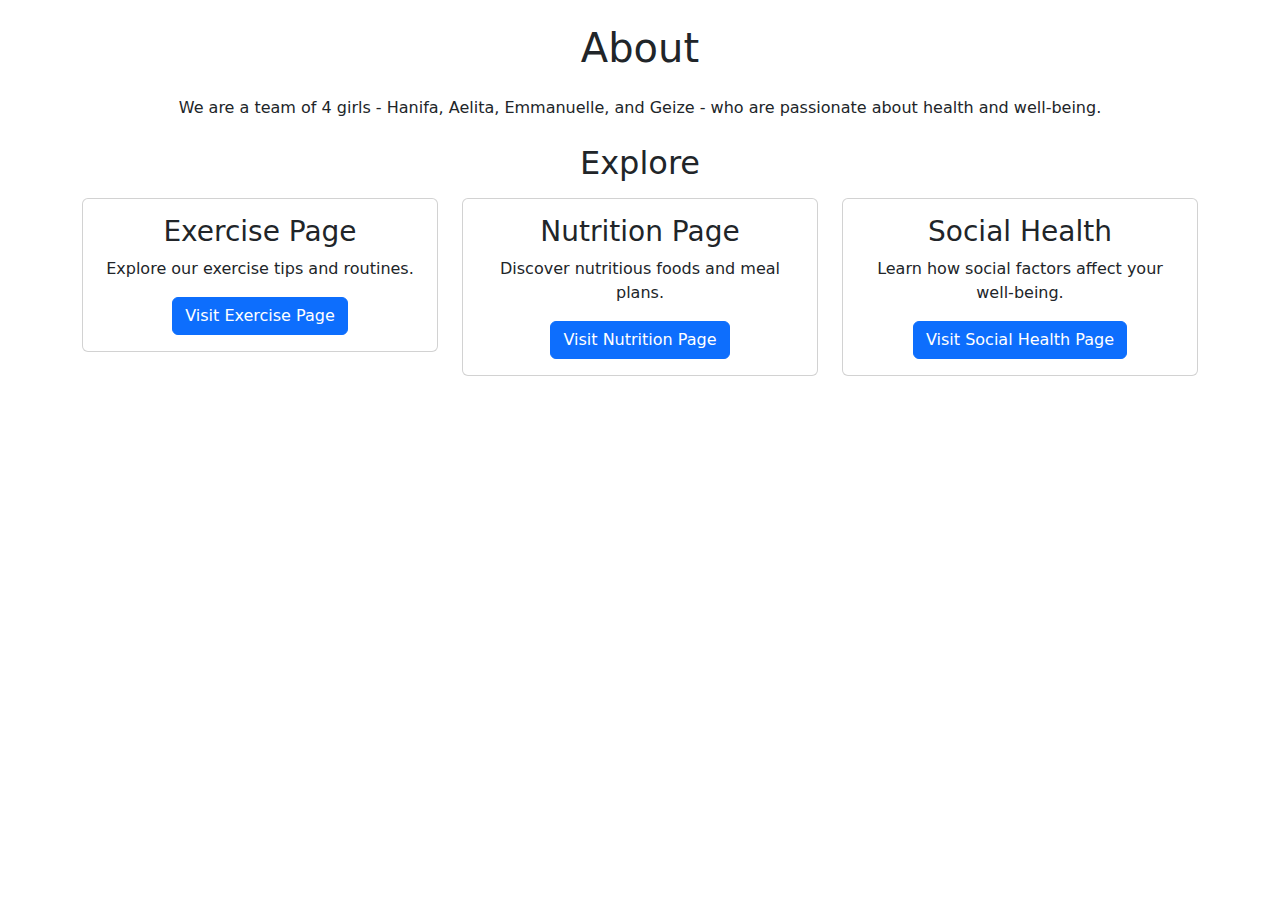
==== about.html @ 5d7c70ce "added and changed bootstrap styles" ====
<!DOCTYPE html>
<html lang="en">
    <head>

        <meta charset="utf-8">
        <meta name="viewport" content="width=device-width, initial-scale=1">
        <link rel="preconnect" href="https://fonts.googleapis.com">
        <link rel="preconnect" href="https://fonts.gstatic.com" crossorigin>
        <link href="https://fonts.googleapis.com/css2?family=Edu+SA+Beginner:wght@400;500;600;700&family=Quicksand:wght@300;400;500;700&display=swap" rel="stylesheet">
        <link rel="stylesheet" href="styles.css">
        <title>CFG Health Project - Exercise</title>
        <script src="script.js"></script>
        <link rel="stylesheet" href="https://cdn.jsdelivr.net/npm/bootstrap@5.3.0/dist/css/bootstrap.min.css">
    </head>

    <body>
        <div class="container text-center">
            <h1 class="my-4">About</h1>
            <p class="mb-4">We are a team of 4 girls - Hanifa, Aelita, Emmanuelle, and Geize - who are passionate about health and well-being.</p>
    
            <h2 class="mb-3">Explore</h2>
            <div class="row">
                <div class="col-md-4 mb-4">
                    <div class="card">
                        <div class="card-body">
                            <h3>Exercise Page</h3>
                            <p>Explore our exercise tips and routines.</p>
                            <a href="exercise.html" class="btn btn-primary">Visit Exercise Page</a>
                        </div>
                    </div>
                </div>

                <div class="col-md-4 mb-4">
                    <div class="card">
                        <div class="card-body">
                            <h3>Nutrition Page</h3>
                            <p>Discover nutritious foods and meal plans.</p>
                            <a href="nutrition.html" class="btn btn-primary">Visit Nutrition Page</a>
                        </div>
                    </div>
                </div>
                
                <div class="col-md-4 mb-4">
                    <div class="card">
                        <div class="card-body">
                            <h3>Social Health</h3>
                            <p>Learn how social factors affect your well-being.</p>
                            <a href="social.html" class="btn btn-primary">Visit Social Health Page</a>
                        </div>
                    </div>
                </div>
            </div>
        </div>
    </body>
</html>
---- styles.css ----
/*home page styles*/
#main-body {
    background-image: url("https://images.unsplash.com/photo-1544367567-0f2fcb009e0b?ixlib=rb-4.0.3&ixid=M3wxMjA3fDB8MHxwaG90by1wYWdlfHx8fGVufDB8fHx8fA%3D%3D&auto=format&fit=crop&w=1220&q=80");
    background-size: cover;
    background-position: center;
    background-repeat: no-repeat;
    height: 100%;
    display: flex;
}

#home-wrap {
    background-size: cover;
    background-position: center;
    background-repeat: no-repeat;
    background-image: url("https://images.unsplash.com/photo-1544367567-0f2fcb009e0b?ixlib=rb-4.0.3&ixid=M3wxMjA3fDB8MHxwaG90by1wYWdlfHx8fGVufDB8fHx8fA%3D%3D&auto=format&fit=crop&w=1220&q=80");
    max-width: 100%;
    padding: 280px 50px;
    overflow: hidden;
}

#home-text-wrap {
    width: 40%;
}

#home-wrap h2 {
    font-size: 45px;
    margin-bottom: 35px;
    font-family: 'Quicksand', sans-serif;
    font-weight: 400;
    color: #343a40;
}

#home-wrap p {
    font-size: 28px;
    margin-bottom: 80px;
    font-family: 'Quicksand', sans-serif;
    color: #343a40;
    font-weight: 400;
}

#home-newsletter-btn {
    padding: 10px;
    background-color: #4c91af;
    color: #f8f9fa;
    font-family: 'Quicksand', sans-serif;
    font-size: 16px;
    padding: 20px 30px;
    font-weight: 500;
    border: 1px solid #4c91af;
    text-decoration: none;
    border-radius: 5px;
    cursor: pointer;
    width: 50%;
    align-self: center;
}

#home-newsletter-btn:hover {
    background-color: #255265;
}

/* home responsiveness */
/* Screens less than 992px */
@media (max-width: 991px) {
    #home-text-wrap {
        width: 60%;
    }
}  

/* Screens less than 768px */
@media (max-width: 767px) {
    #home-text-wrap {
        width: 100%;
        text-align: center;
    }
    #home-wrap {
        justify-content: center;
    }
}  

/* Screens less than 480px */
@media (max-width: 479px) {
    #home-nav {
        max-width: 25%;
        padding: 44px 5px;
    }

    #home-nav-a {
        padding: 0px 0px;
    }

    #nutrition-nav {
        max-width: 25%;
        padding: 44px 5px;
    }

    #nutrition-nav-a {
        padding: 0px 0px;
    }

    #exercise-nav {
        max-width: 25%;
        padding: 44px 5px;
    }

    #exercise-nav-a {
        padding: 0px 0px;
    }

    #social-nav {
        max-width: 25%;
        padding: 44px 5px;
    }

    #social-nav-a {
        padding: 0px 0px;
    }

    #more-nav {
        max-width: 25%;
        padding: 44px 5px;
    }

    #more-nav-a {
        padding: 0px 0px;
    }
}



/* exercise page styles */
.body {
    background-color: #426d81;
    width: 100%;
    margin: 0px;
}

.main-section-class {
    padding: 20px 150px;
    max-width: 100%;
}

.page-title {
    text-align: center;
    max-width: 100%;
    font-family: 'Quicksand', sans-serif;
    font-size: 30px;
    font-weight: 700;
    color: #f8f9fa;
    text-transform: uppercase;
    letter-spacing: 2.5px;
  }
  
  .card-wrap {
    display: flex;
    flex-wrap: wrap;
    justify-content: space-between;
  }
  
  .health-card {
    max-width: 27%;
    display: flex;
    flex-direction: column;
    align-items: center;
    margin-bottom: 20px;
    border: 1px solid #ccc;
    border-radius: 10px;
    padding: 20px;
    gap: 20px;
  }
  
  .card-subtitle-wrap {
    width: 100%;
    text-align: center;
    font-family: 'Quicksand', sans-serif;
  }
  
  .card-subtitle {
    margin: 0px;
    font-size: 24px;
    font-weight: 500;
    color: #f8f9fa;
    letter-spacing: 2px;
  }
  
  .card-image-wrap {
    text-align: center;
  }

  .card-health-image {
    width: 300px;
    height: 300px;
    border-radius: 200px;
    object-fit: cover;
  }
 
  .card-content-wrap {
    max-width: 100%;
    text-align: center;
    margin-top: 10px;
    margin-bottom: 10px;
  }
  .card-content {
    font-family: 'Edu SA Beginner', cursive;
    font-weight: 300;
    font-size: 18px;
    text-align: center;
    max-width: 100%;
    color: #f8f9fa;
    margin: 0px;
    letter-spacing: 1.5px;
    line-height: 24px;
  }

  #content-1 ul {
    text-align: left;
  }

  #content-1 li {
    margin-bottom: 20px;
  }

  #content-2 ul {
    text-align: left;
  }

  #content-2 li {
    margin-bottom: 20px;
  }

  #content-3 ul {
    text-align: left;
  }

  #content-3 li {
    margin-bottom: 20px;
  }

  .card-content a {
    color: #f8f9fa;
    transition: all 0.3s ease;
  }

  .card-content a:hover {
    text-decoration: underline;
    font-weight: 500;
    font-size: 20px;
  }
  
  #health-card-2 .card-image-wrap {
    order: 3;
  }
  
  #health-card-2 .card-subtitle-wrap {
    order: 1;
  }
  
  #health-card-2 .card-content-wrap {
    order: 2;
  }
  

/* Responsiveness */
/* screensizes less than 1430px */
@media (max-width: 1430px) {
    .card-health-image {
        width: 250px;
        height: 250px;
    }
}

/* screensizes less than 1200px */
@media (max-width: 1430px) {
    #main-section {
        padding: 20px 30px;
    }

    .card-health-image {
        width: 200px;
        height: 200px;
    }
}

/* screensizes less than 992px */
@media (max-width: 991px) {
    #main-section {
        padding: 20px 50px;
        display: flex;
        flex-direction: column;
        justify-content: center;
    }
    .health-card {
        max-width: 80%;
    }

    .card-wrap {
        justify-content: center;
        gap: 30px;
    }
    
    #health-card-2 .card-image-wrap {
        order: 2;
      }
      
      #health-card-2 .card-subtitle-wrap {
        order: 1;
      }
      
      #health-card-2 .card-content-wrap {
        order: 3;
      }
}

/* screensizes less than 768px */
@media (max-width: 767px) {
    #main-section {
        padding: 20px 30px;
    }
    .health-card {
        max-width: 100%;
    }
    
}

/* screensizes less than 480px */
@media (max-width: 479px) {
    #main-section {
        padding: 20px 20px;
    }

    .card-health-image {
        width: 250px;
        height: 250px;
    }

    .card-content {
        font-size: 18px;
    }
}


/*nutrition page bootstrap styles changed*/
.background.bg-dark {
    background-color: #426d81!important; 
  }
  
  .background.bg-dark .card-title {
    width: 100%;
    text-align: center;
    font-family: 'Quicksand', sans-serif;
    margin: 20px;
    font-size: 24px;
    font-weight: 500;
    color: #f8f9fa;
    letter-spacing: 2px;
  }

  .background.bg-dark .card-text {
    font-family: 'Edu SA Beginner', cursive;
    font-weight: 300;
    font-size: 18px;
    max-width: 100%;
    color: #f8f9fa;
    margin: 0px;
    letter-spacing: 1.5px;
    line-height: 24px; 
  }




/* header styles */
    .header {
        max-width: 100%;
        background-color: #343a40!important;
    }
    
    .header-wrap {
        padding: 20px 50px;
        max-width: 100%;
        display: flex;
        align-items: center;
        justify-content: space-between;
    }
    
    .header-logo {
    max-width: 10%
    }
    
    .header-logo-image {
        width: 100px;
    }

    .header-logo-image:hover {
        transform: scale(1.25);
    }
    
    .nav-bar-wrap {
        display: flex;
        flex-wrap: wrap;
        max-width: 90%;
        padding-top: 20px;
        padding-bottom: 20px;
    }

    .nav-bar {
        display: flex;
        max-width: 100%;
        justify-content: flex-end;
        gap: 50px;
    }
    
    .nav-item {
        border-radius: 100px;
        background-color: #4c91af96;
        max-width: 10%;
        justify-content: center;
        display: flex;
        width: 100%;
        transition: all 0.3s ease;
    }

    .nav-item:hover {
        transform: scale(1.25);
    }
    
    .nav-item a {
        color: #f8f9fa;
        padding: 20px 45px;
        text-decoration: none;
        align-self: center;
        text-align: center;
        font-family: 'Quicksand', sans-serif;
        font-size: 16px;
        font-weight: 500;
        letter-spacing: 1.5px;
    }
    
    .nav-item:hover a {
        font-size: 18px;
        color: #f8f9fa;
    }
    
 
/* Header responsiveness */
/* Screens less than 992px */
@media (max-width: 991px) {
    .header-wrap {
        padding: 15px 30px;
    }

    .nav-bar-wrap {
        width: 100%;
        justify-content: flex-end;
    }

    .nav-bar {
        gap: 30px;
    }

    .nav-item a {
        font-size: 12px;
    }

    .nav-item:hover a {
        font-size: 13px;
    }
}

/* Screens less than 768px */
@media (max-width: 767px) {
    .header-wrap {
        padding: 10px 20px;
        flex-direction: column;
        align-items: center;
    }

    .nav-bar-wrap {
        width: 100%;
        justify-content: center;
    }

    .nav-bar {
        gap: 20px;
        justify-content: center;
        width: 95%;
    }

    .nav-item {
        height: 50%;
        max-width: 20%;
        padding: 27px 5px;
    }
    .nav-item a {
        font-size: 12px;
        padding: 0px;
    }

    .nav-item:hover a {
        font-size: 12.5px;
    }
    
    .header-logo {
        max-width: 100%;
        text-align: center;
        margin-bottom: 10px;
    }

}


/* Screens less than 480px */
@media (max-width: 479px) {
    .header-wrap {
        padding: 5px 10px;
    }
    
    .nav-bar-wrap {
        width: 100%;
        padding-top: 0px;
        align-self: center;
    }

    .nav-bar {
        gap: 15px;
        flex-wrap: wrap;
    }

    .nav-item {
        height: 15%;
        max-width: 20%;
    }

    .nav-item a {
        font-size: 11px;
        padding: 16px 0px;
    }

    .nav-item:hover a {
        font-size: 11.5px;
    }
}


/* footer styles */
#footer-wrap {
    max-width: 100%;
    padding: 50px 50px;
    background-color: #343a40;
    display: flex;
    justify-content: space-between;
    vertical-align: middle;
    align-items: center;
}

#footer-left {
    width: 100%;
    max-width: 27%;
    display: flex;
    flex-direction: column;
    align-self: stretch;
    row-gap: 25px;
    text-align: center;
}

.cfg-text-wrap {
    width: 100%;
    display: flex;
    justify-content: center;
}
.cfg-text-wrap h4 {
    margin: unset;
    letter-spacing: 1.5px;
    color: #f8f9fa;
    font-family: 'Quicksand', sans-serif;
    font-size: 20px;
    letter-spacing: 1.5px;
}

.footer-names {
    width: 100%;
    display: flex;
    flex-wrap: wrap;
    justify-content: center;
    gap: 20px;
}

.footer-names h5 {
    margin: unset; 
    font-weight: 400;
    text-decoration: none;
    color: #f8f9fa;
    font-family: 'Quicksand', sans-serif;
    font-size: 16px;
}

.contact-info {
    width: 100%;
    display: flex;
    flex-direction: column;
    justify-content: center;
    gap: 10px;
}

.contact-info p {
    margin: unset; 
    font-weight: 400;
    text-decoration: none;
    color: #f8f9fa;
    font-family: 'Quicksand', sans-serif!important;
    font-size: 16px;
}
/* footer menu styles */
#footer-center {
    display: flex;
    justify-content: center;
    align-self: stretch;
    width: 100%;
    max-width: 35%;
    text-align: center;
    row-gap: 25px;
  }
  
  .explore-menu {
    text-align: center;
    display: flex;
    flex-direction: column;
    width: 100%;
    gap: 20px;
  }
  
  .explore-title {
    margin: unset;
    text-transform: capitalize;
    width: 100%;
    display: flex;
    justify-content: center;
    letter-spacing: 1.5px;
    color: #f8f9fa;
    font-family: 'Quicksand', sans-serif;
    font-size: 20px;
    letter-spacing: 1.5px;
  }

  .nav-menu {
    list-style: none;
    padding: 0;
    margin: 0;
    display: flex;
    flex-wrap: wrap;
    justify-content: center;
    gap: 15px;
  }
  
  .explore-item {
    display: inline-block;
    margin: 0 10px;
  }
  
  .explore-item a {
    text-decoration: none;
    color: #f8f9fa;
    font-family: 'Quicksand', sans-serif;
    font-size: 16px;
    transition: font-size 0.2s;
  }
  
  .explore-item a:hover {
    font-size: 18px;
  }

/* Newsletter form styles */
#footer-right {
    width: 100%;
    max-width: 27%;
    display: flex;
    flex-direction: column;
    row-gap: 10px;
    text-align: center;
    align-self: stretch;
}

.newsletter-form-wrap {
    text-align: center;
    display: flex;
    flex-wrap: wrap;
    justify-content: center;
    width: 100%;
}

.form-title {
    margin: unset;
    text-transform: capitalize;
    width: 100%;
    display: flex;
    justify-content: center;
    letter-spacing: 1.5px;
    color: #f8f9fa;
    font-family: 'Quicksand', sans-serif;
    font-size: 20px;
    letter-spacing: 1.5px;
}

.newsletter-form {
    display: flex;
    align-items: center;
    width: 100%;
}

.newsletter-form input[type="email"] {
    padding: 10px;
    border: 1px solid #ccc;
    border-radius: 5px 0px 0px 5px;
    width: 100%;
    font-family: 'Quicksand', sans-serif;
    font-size: 14px;
}

.newsletter-form button {
    padding: 10px;
    background-color: #4c91af;
    color: #f8f9fa;
    font-family: 'Quicksand', sans-serif;
    font-size: 14px;
    font-weight: 500;
    border: 1px solid #4c91af;
    border-radius: 0px 5px 5px 0px;
    cursor: pointer;
    width: 60%
}

.newsletter-form button:hover {
    background-color: #255265;
}

/* Footer responsiveness */
/* Screens less than 992px */
@media (max-width: 991px) {
    #footer-wrap {
      display: flex;
      flex-direction: column;
      width: 100%;
      max-width: 100%;
      gap: 30px;
    }
  
    #footer-left, #footer-center, #footer-right {
      max-width: 100%;
      text-align: center;
    }
  
    #footer-left {
      row-gap: 20px;
    }
  
    #footer-center {
      margin-top: 20px;
    }

    .newsletter-form {
        width: 80%;
    }
  }
  
  /* Screens less than 786px */
  @media (max-width: 785px) {
    #footer-left, #footer-center, #footer-right {
      width: 100%;
    }
  
    #footer-wrap {
      flex-wrap: wrap;
      gap: 20px;
      padding: 20px;
    }
  
    #footer-left {
      row-gap: 15px;
    }
  
    .footer-names, .nav-menu {
      gap: 8px;
      flex-direction: column;
    }
  }
  
  /* Screens less than 480px */
  @media (max-width: 479px) {
    #footer-wrap {
      padding: 10px;
    }
  
    #footer-left {
      width: 100%;
      row-gap: 10px;
    }
  
    #footer-center {
      width: 100%;
    }
  
    .newsletter-form {
      flex-direction: column;
    }

    .newsletter-form input[type="email"] {
        border-radius: 5px;
    }
  
    .newsletter-form input[type="email"],
    .newsletter-form button {
      width: 100%;
    }
  
    .newsletter-form button {
      border-radius: 5px;
      margin-top: 10px;
    }
  }

/* social health page css */
/** {
    margin: 0; 
    padding: 0; 
    box-sizing: border-box;
}
.container {
    width: 100%;
    background-color: rgb(33, 32, 32);
    height: 100vh;
    margin: 0 auto;
    overflow: hidden;
}

nav {
    width: 100%;
    height: 10%;
    display: flex;
    justify-content: space-between;
    align-items: center;
    background-color: #A8C4C3
}

.logo {
    width: 30%;
    margin-left: 300px;
}

.navbar-links {
    width: 50%;
}


ul {
    display: flex; 
    justify-content: space-evenly;
    align-items: center;
}

ul li { 
    font-size: 0.8rem;
    display: flex;
    justify-content: center;
    align-items: center;
    width: 120px;
    height: 70px;
    list-style-type: none;
    margin-top: 0.3em;
    
}

ul li { 
  height: 60px;
  width: 60px;
  line-height: 50px;
  text-align: center;
  border-radius: 40%;
  border: 1px solid black;
  background-color: pink;
  transition: 0.4s;
}

ul li:hover { 
    background: darkmagenta;
}

.logo h1 {
    font-size: 2.5rem;
    font-family: Georgia, 'Times New Roman', Times, serif;
    margin-left: 1em;
}

a {
    text-decoration: none;
    color: black;
    transition:all 0.4s linear
}

a:hover {
    color: white;
}

#one {
    width: 27%;
    position: absolute;
    top: 170px;
    margin-left: 2em;
    color: whitesmoke;
}

#two {
    width: 30%; 
    position: absolute;
    left: 500px;
    bottom: 55px;
    color: whitesmoke;
}

#three {
    width: 27%; 
    position: absolute;
    left: 1000px;
    bottom: 300px;
    color: whitesmoke;
}

#h1 {
    position: absolute;
    top: 120px;
    margin-left: 3.5em;
    color: #A8C4C3;
}

#h3 {
    position: absolute;
    left: 640px;
    bottom: 600px;
    color: #A8C4C3;

}

#h3 { 
    position: absolute;
    left: 1100px;
    bottom: 600px;  
    color: #A8C4C3;
}

#imageone { 
    position: relative;
    left: 1em;
    top: 400px; 
}

#imagetwo { 
    position: relative;
    left: 580px; 
    bottom: 100px; 
}

#imagethree { 
    position: relative;
    left: 1100px; 
    bottom: 50px;
}

footer { 
    background-color: #A8C4C3;
    padding-top: 30px;
    text-align: center;
    overflow: hidden;
}

#subscribe {
    font-family: 'Lucida Sans', 'Lucida Sans Regular', 'Lucida Grande', 'Lucida Sans Unicode', Geneva, Verdana, sans-serif;
    font-size: smaller;
    position: relative;
    left: 500px;
    bottom: 9em;
}

.box {
    display: flex;
    align-items: center;
    justify-content: center;
    height: 3vh;
}

.form-box {
    padding: 3px;
    margin-left: 620px ;
    margin-right: 600px;
    border-radius: 5px;
    background: #ececec;
    box-shadow: 3px 3px 5px #c7c4c4, -3px -3px 5px #fff;
}

.form-box input {
    font-size: 12px;
    color: black;
    padding: 3px 5px;
    border: none;
    outline: none;
    background: #ececec;
}

.form-box button {
    color: #fff;
    padding: 5px 8px;
    font-size: 11px;
    border: none;
    border-radius: 5px;
    background: pink;
    cursor: pointer;
    transition: 0.3s;
}

.form-box button:hover {
    background: purple;

}

.form-box {
    position: relative; 
    left: 500px;
} */
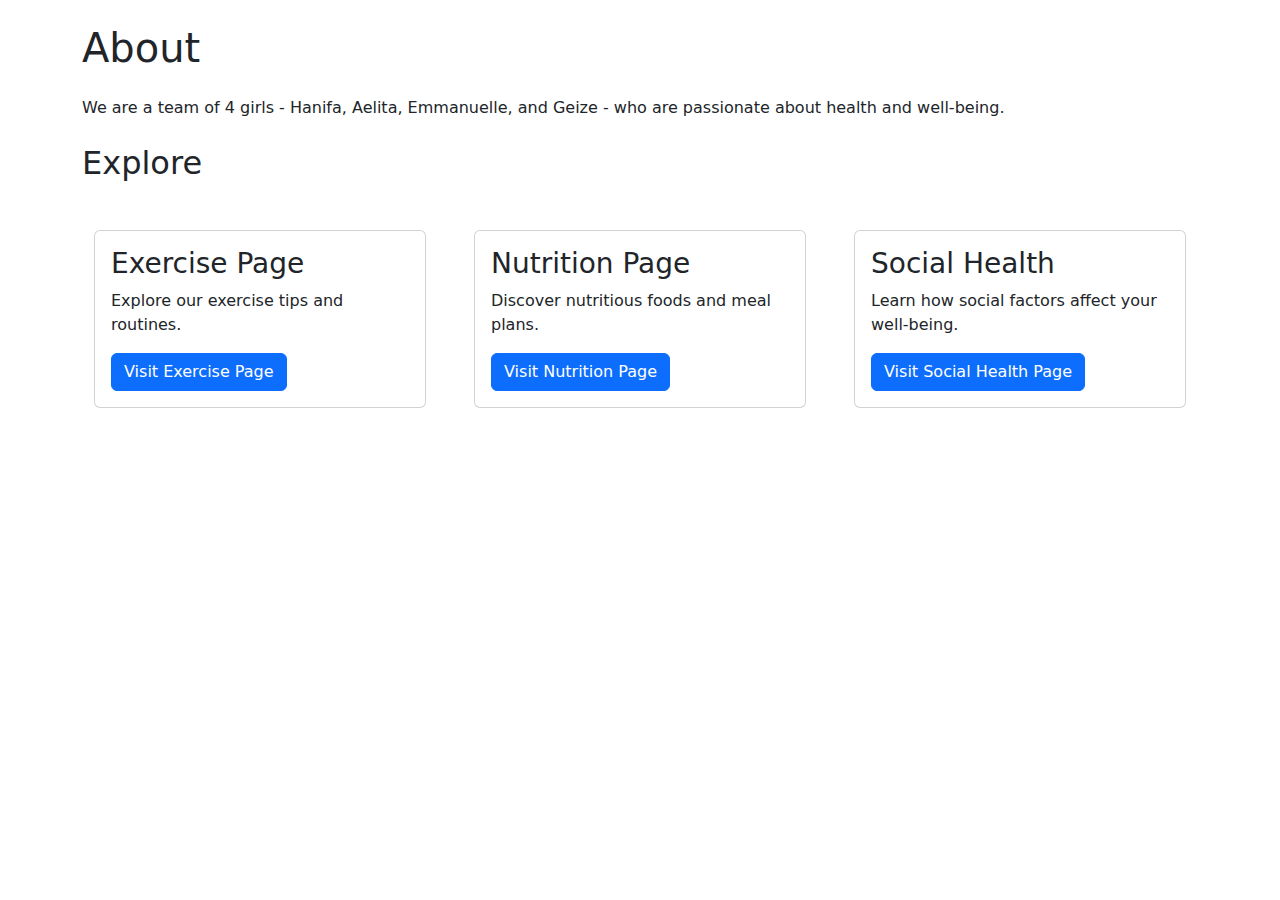
==== commit 04cfd7a8: "changed explore and column bootstrap styles" ====
--- a/about.html
+++ b/about.html
@@ -14,13 +14,13 @@
     </head>
 
     <body>
-        <div class="container text-center">
+        <div class="container">
             <h1 class="my-4">About</h1>
             <p class="mb-4">We are a team of 4 girls - Hanifa, Aelita, Emmanuelle, and Geize - who are passionate about health and well-being.</p>
     
-            <h2 class="mb-3">Explore</h2>
+            <h2 class="mb-3 text-left mb-4">Explore</h2>
             <div class="row">
-                <div class="col-md-4 mb-4">
+                <div class="col-md-4 mb-4 p-4">
                     <div class="card">
                         <div class="card-body">
                             <h3>Exercise Page</h3>
@@ -29,8 +29,7 @@
                         </div>
                     </div>
                 </div>
-
-                <div class="col-md-4 mb-4">
+                <div class="col-md-4 mb-4 p-4">
                     <div class="card">
                         <div class="card-body">
                             <h3>Nutrition Page</h3>
@@ -39,8 +38,7 @@
                         </div>
                     </div>
                 </div>
-                
-                <div class="col-md-4 mb-4">
+                <div class="col-md-4 mb-4 p-4">
                     <div class="card">
                         <div class="card-body">
                             <h3>Social Health</h3>
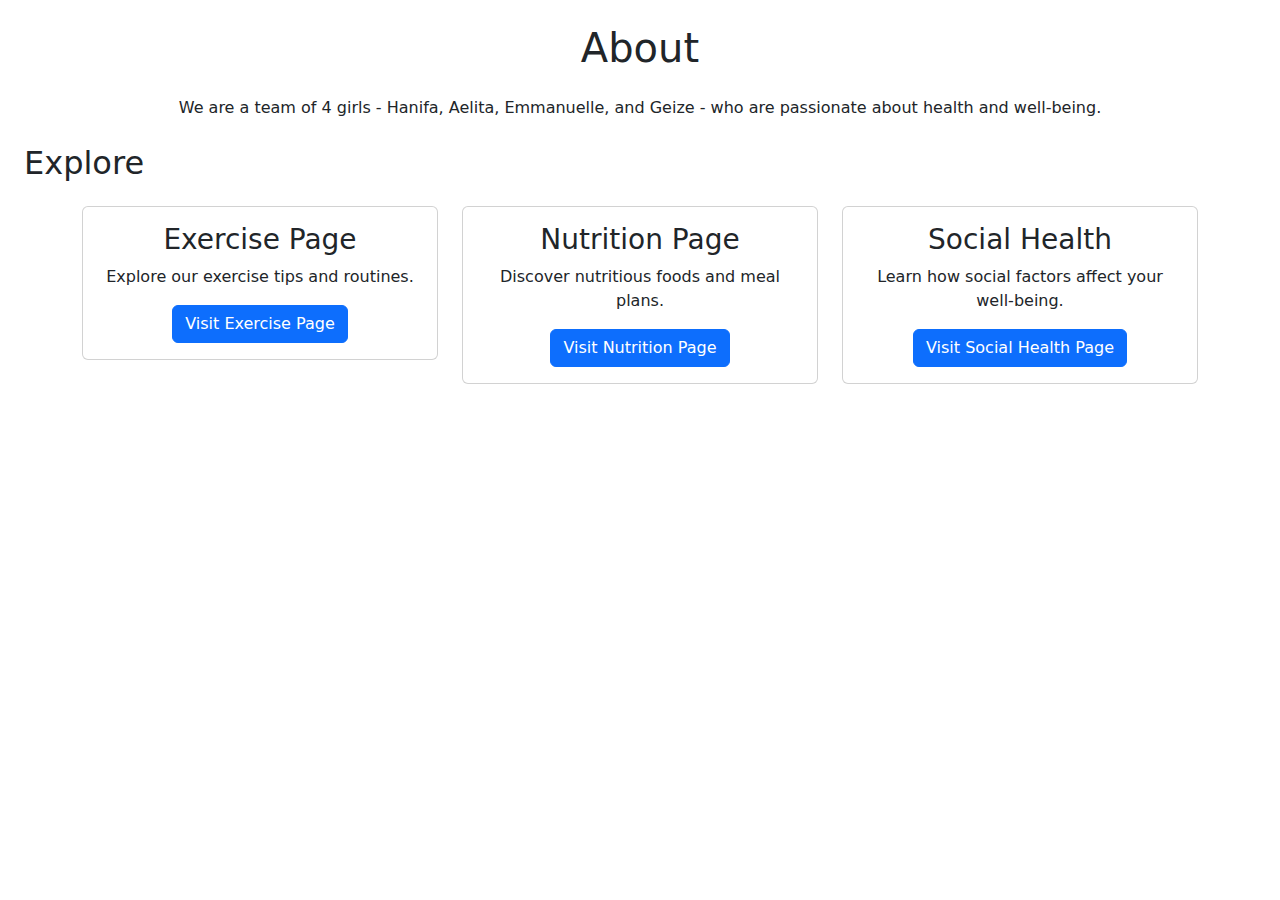
==== commit 03d35fe9: "chnaged bootstrap tyles caard alignment" ====
--- a/about.html
+++ b/about.html
@@ -14,13 +14,15 @@
     </head>
 
     <body>
-        <div class="container">
+        <div class="container text-center">
             <h1 class="my-4">About</h1>
             <p class="mb-4">We are a team of 4 girls - Hanifa, Aelita, Emmanuelle, and Geize - who are passionate about health and well-being.</p>
+        </div>
     
-            <h2 class="mb-3 text-left mb-4">Explore</h2>
+        <h2 class="text-left mb-4 mx-4">Explore</h2>
+        <div class="container text-center">
             <div class="row">
-                <div class="col-md-4 mb-4 p-4">
+                <div class="col-md-4 mb-4">
                     <div class="card">
                         <div class="card-body">
                             <h3>Exercise Page</h3>
@@ -29,7 +31,7 @@
                         </div>
                     </div>
                 </div>
-                <div class="col-md-4 mb-4 p-4">
+                <div class="col-md-4 mb-4">
                     <div class="card">
                         <div class="card-body">
                             <h3>Nutrition Page</h3>
@@ -38,7 +40,7 @@
                         </div>
                     </div>
                 </div>
-                <div class="col-md-4 mb-4 p-4">
+                <div class="col-md-4 mb-4">
                     <div class="card">
                         <div class="card-body">
                             <h3>Social Health</h3>
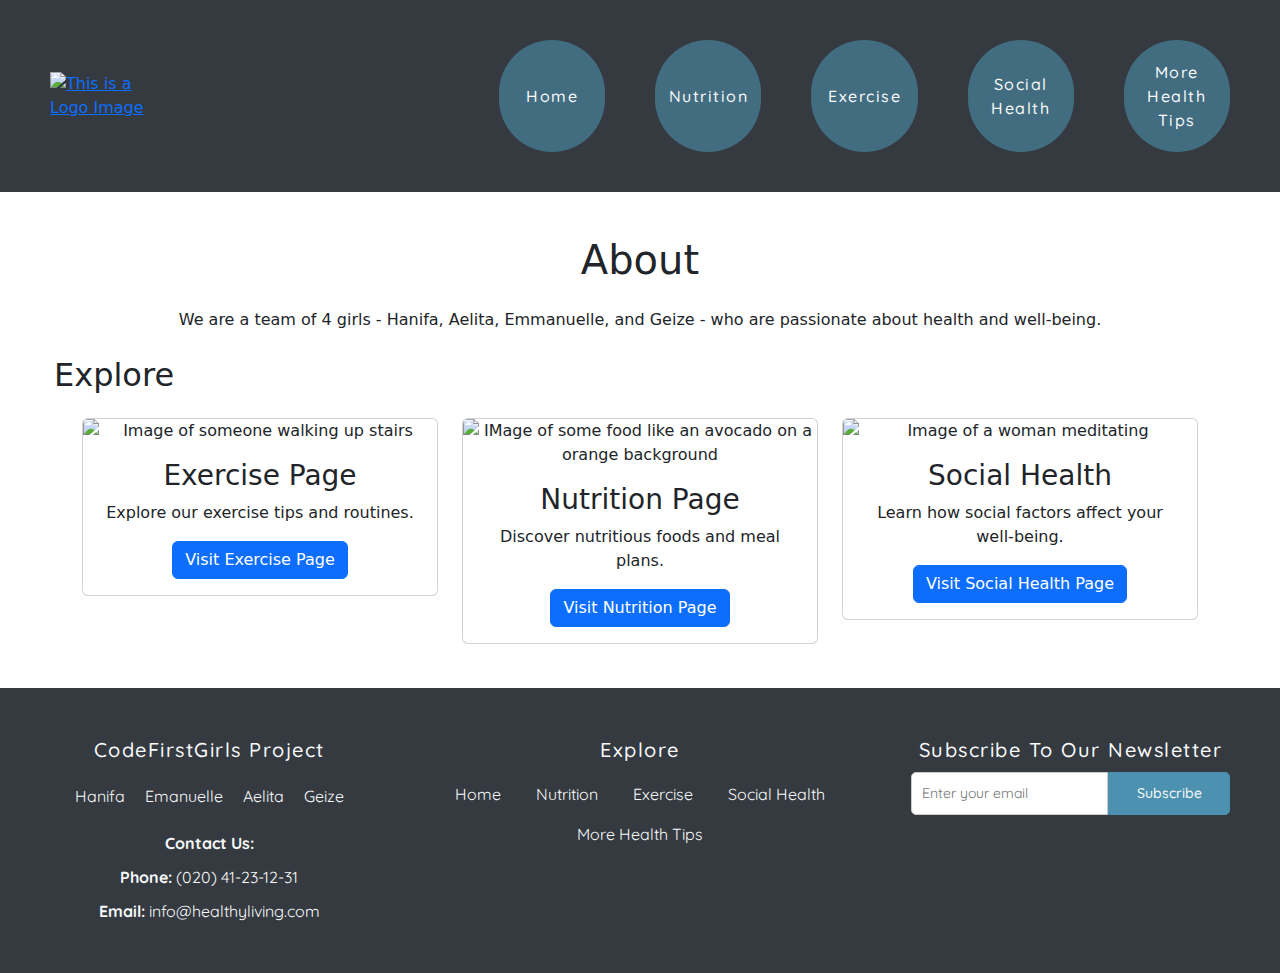
==== commit c11b151b: "Added images to cards, and header footer" ====
--- a/about.html
+++ b/about.html
@@ -14,42 +14,124 @@
     </head>
 
     <body>
-        <div class="container text-center">
-            <h1 class="my-4">About</h1>
-            <p class="mb-4">We are a team of 4 girls - Hanifa, Aelita, Emmanuelle, and Geize - who are passionate about health and well-being.</p>
-        </div>
-    
-        <h2 class="text-left mb-4 mx-4">Explore</h2>
-        <div class="container text-center">
-            <div class="row">
-                <div class="col-md-4 mb-4">
-                    <div class="card">
-                        <div class="card-body">
-                            <h3>Exercise Page</h3>
-                            <p>Explore our exercise tips and routines.</p>
-                            <a href="exercise.html" class="btn btn-primary">Visit Exercise Page</a>
+        <header class="header">
+            <div class="header-wrap">
+                <div class="header-logo">
+                    <a href="index.html">
+                        <img class="header-logo-image" src="https://i.pinimg.com/564x/44/6b/b9/446bb98a3e2dfc1d1488139e91a369ef.jpg" alt="This is a Logo Image">
+                    </a>
+                </div>
+
+                <div class="nav-bar-wrap">
+                    <nav class="nav-bar">
+                        <div class="nav-item">
+                            <a href="index.html">Home</a>
+                        </div>
+                        <div class="nav-item">
+                            <a href="nutrition.html">Nutrition</a>
+                        </div>
+                        <div class="nav-item">
+                            <a href="exercise.html">Exercise</a>
+                        </div>
+                        <div class="nav-item">
+                            <a href="social.html">Social Health</a>
+                        </div>
+                        <div class="nav-item">
+                            <a href="#">More Health Tips</a>
+                        </div>
+                    </nav>
+                </div>    
+            </div>
+        </header>
+
+        <main id="main-section" class="main-section-class">
+            <div class="container text-center">
+                <h1 class="my-4">About</h1>
+                <p class="mb-4">We are a team of 4 girls - Hanifa, Aelita, Emmanuelle, and Geize - who are passionate about health and well-being.</p>
+            </div>
+        
+            <h2 class="text-left mb-4 mx-4">Explore</h2>
+            <div class="container text-center">
+                <div class="row">
+                    <div class="col-md-4 mb-4">
+                        <div class="card">
+                            <img src="https://images.unsplash.com/photo-1476480862126-209bfaa8edc8?ixlib=rb-4.0.3&ixid=M3wxMjA3fDB8MHxwaG90by1wYWdlfHx8fGVufDB8fHx8fA%3D%3D&auto=format&fit=crop&w=1170&q=80" class="card-img-top" alt="Image of someone walking up stairs">
+                            <div class="card-body">
+                                <h3>Exercise Page</h3>
+                                <p>Explore our exercise tips and routines.</p>
+                                <a href="exercise.html" class="btn btn-primary">Visit Exercise Page</a>
+                            </div>
                         </div>
                     </div>
-                </div>
-                <div class="col-md-4 mb-4">
-                    <div class="card">
-                        <div class="card-body">
-                            <h3>Nutrition Page</h3>
-                            <p>Discover nutritious foods and meal plans.</p>
-                            <a href="nutrition.html" class="btn btn-primary">Visit Nutrition Page</a>
+                    <div class="col-md-4 mb-4">
+                        <div class="card">
+                            <img src="https://images.unsplash.com/photo-1620706857370-e1b9770e8bb1?ixlib=rb-4.0.3&ixid=M3wxMjA3fDB8MHxwaG90by1wYWdlfHx8fGVufDB8fHx8fA%3D%3D&auto=format&fit=crop&w=464&q=80" class="card-img-top" alt="IMage of some food like an avocado on a orange background">
+                            <div class="card-body">
+                                <h3>Nutrition Page</h3>
+                                <p>Discover nutritious foods and meal plans.</p>
+                                <a href="nutrition.html" class="btn btn-primary">Visit Nutrition Page</a>
+                            </div>
                         </div>
                     </div>
-                </div>
-                <div class="col-md-4 mb-4">
-                    <div class="card">
-                        <div class="card-body">
-                            <h3>Social Health</h3>
-                            <p>Learn how social factors affect your well-being.</p>
-                            <a href="social.html" class="btn btn-primary">Visit Social Health Page</a>
+                    <div class="col-md-4 mb-4">
+                        <div class="card">
+                            <img src="https://images.unsplash.com/photo-1506126613408-eca07ce68773?ixlib=rb-4.0.3&ixid=M3wxMjA3fDB8MHxwaG90by1wYWdlfHx8fGVufDB8fHx8fA%3D%3D&auto=format&fit=crop&w=499&q=80" class="card-img-top" alt="Image of a woman meditating">
+                            <div class="card-body">
+                                <h3>Social Health</h3>
+                                <p>Learn how social factors affect your well-being.</p>
+                                <a href="social.html" class="btn btn-primary">Visit Social Health Page</a>
+                            </div>
                         </div>
                     </div>
                 </div>
             </div>
+        </main>
+
+        <div id="footer-wrap">
+            <div id="footer-left">
+                <div class="cfg-text-wrap">
+                    <h4 class="cfg-text"> CodeFirstGirls Project </h4>
+                </div>
+
+                <div class="footer-names">
+                    <h5 class="member-name">Hanifa</h5>
+                    <h5 class="member-name">Emanuelle</h5>
+                    <h5 class="member-name">Aelita</h5>
+                    <h5 class="member-name">Geize</h5>
+                </div>
+                <div class="contact-info">
+                    <p><strong>Contact Us:</strong></p>
+                    <p><strong>Phone:</strong> (020) 41-23-12-31</p>
+                    <p><strong>Email:</strong> info@healthyliving.com</p>
+                </div>
+            </div>
+            
+            <div id="footer-center">
+                <div class="explore-menu">
+                    <h4 class="explore-title">Explore</h4>
+                    <nav>
+                        <ul class="nav-menu">
+                            <li class="explore-item"><a href="index.html">Home</a></li>
+                            <li class="explore-item"><a href="nutrition.html">Nutrition</a></li>
+                            <li class="explore-item"><a href="exercise.html">Exercise</a></li>
+                            <li class="explore-item"><a href="social.html">Social Health</a></li>
+                            <li class="explore-item"><a href="#">More Health Tips</a></li>
+                        </ul>
+                    </nav>
+                </div>
+            </div>
+
+            <div id="footer-right">
+                <h4 class="form-title">Subscribe to our newsletter</h4>
+                <div class="newsletter-form-wrap">
+                    <form id="newsletterForm" class="newsletter-form">
+                        <input id="emailInput" type="email" name="email" placeholder="Enter your email" required>
+                        <button type="submit">Subscribe</button>
+                    </form>
+                </div>
+            </div>
         </div>
+
+        <script src="script.js"></script>
     </body>
 </html>
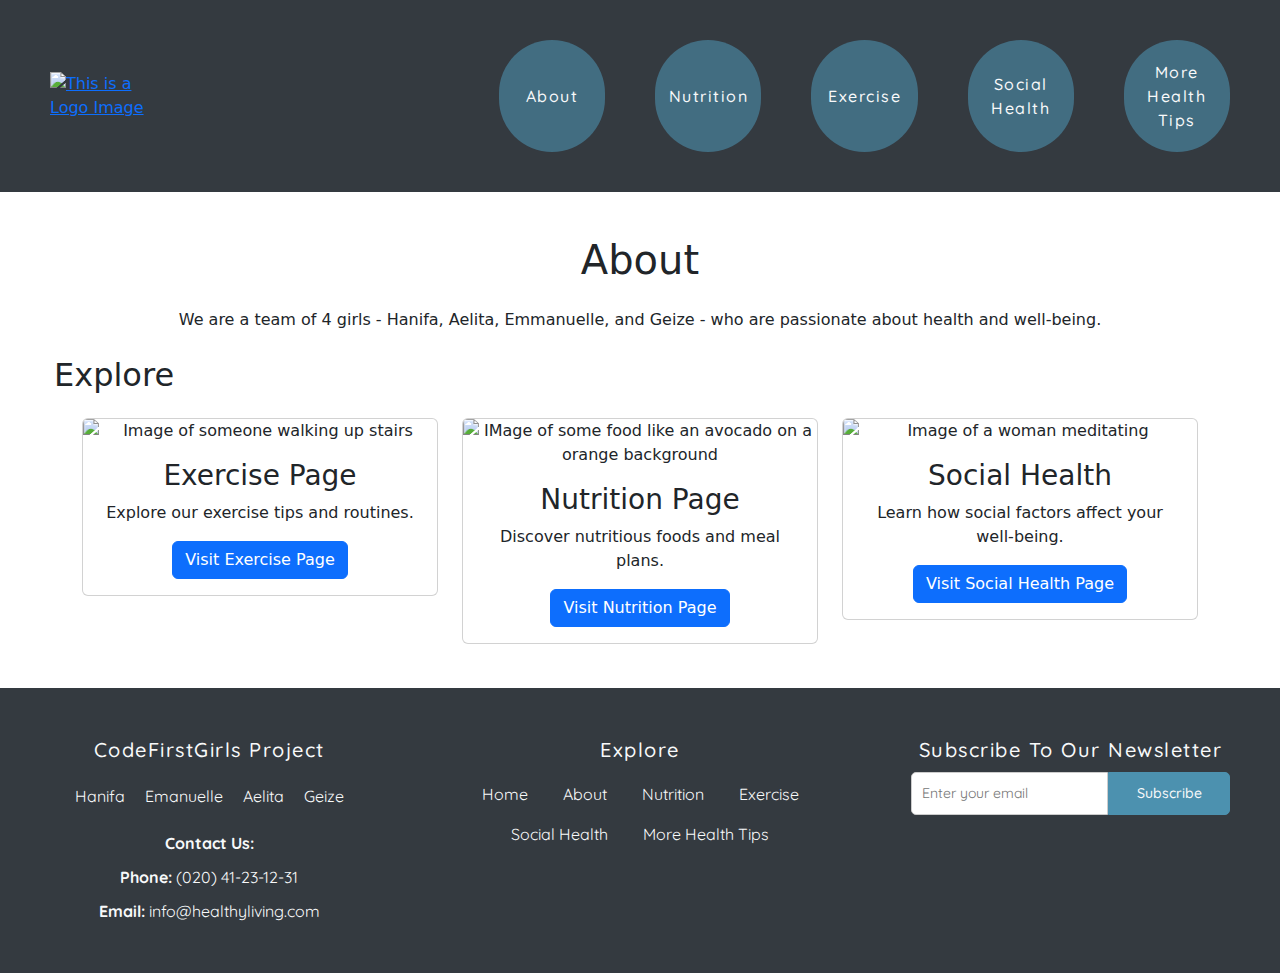
==== commit a3f4f77f: "changed header footer links" ====
--- a/about.html
+++ b/about.html
@@ -25,7 +25,7 @@
                 <div class="nav-bar-wrap">
                     <nav class="nav-bar">
                         <div class="nav-item">
-                            <a href="index.html">Home</a>
+                            <a href="about.html">About</a>
                         </div>
                         <div class="nav-item">
                             <a href="nutrition.html">Nutrition</a>
@@ -112,6 +112,7 @@
                     <nav>
                         <ul class="nav-menu">
                             <li class="explore-item"><a href="index.html">Home</a></li>
+                            <li class="explore-item"><a href="about.html">About</a></li>
                             <li class="explore-item"><a href="nutrition.html">Nutrition</a></li>
                             <li class="explore-item"><a href="exercise.html">Exercise</a></li>
                             <li class="explore-item"><a href="social.html">Social Health</a></li>
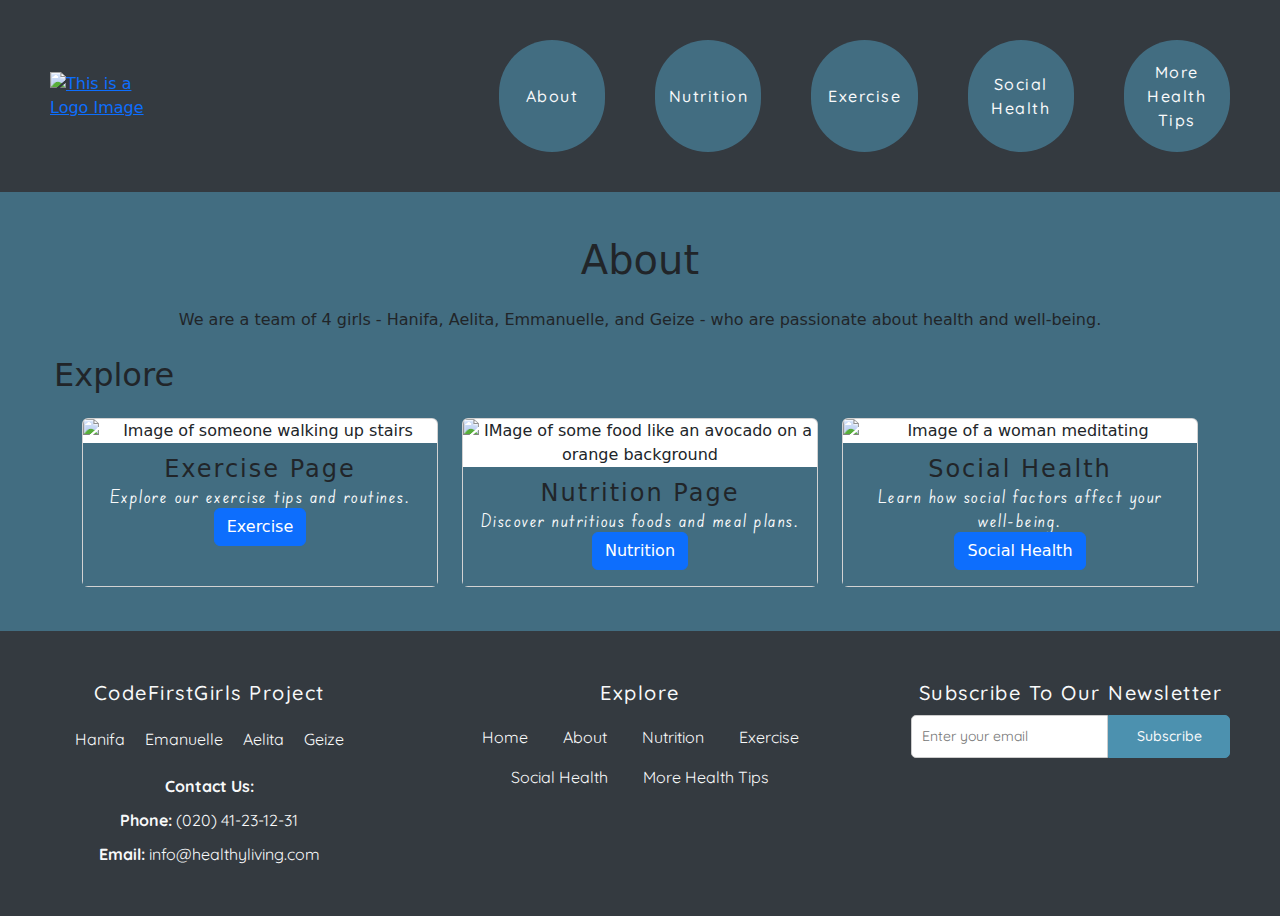
==== commit deebada4: "Updated about page" ====
--- a/about.html
+++ b/about.html
@@ -13,7 +13,7 @@
         <link rel="stylesheet" href="https://cdn.jsdelivr.net/npm/bootstrap@5.3.0/dist/css/bootstrap.min.css">
     </head>
 
-    <body>
+    <body class="body">
         <header class="header">
             <div class="header-wrap">
                 <div class="header-logo">
@@ -47,39 +47,41 @@
         <main id="main-section" class="main-section-class">
             <div class="container text-center">
                 <h1 class="my-4">About</h1>
-                <p class="mb-4">We are a team of 4 girls - Hanifa, Aelita, Emmanuelle, and Geize - who are passionate about health and well-being.</p>
+                <p class="mb-4" class="card-content">We are a team of 4 girls - Hanifa, Aelita, Emmanuelle, and Geize - who are passionate about health and well-being.</p>
             </div>
         
             <h2 class="text-left mb-4 mx-4">Explore</h2>
             <div class="container text-center">
                 <div class="row">
                     <div class="col-md-4 mb-4">
-                        <div class="card">
+                        <div class="card d-flex flex-column h-100">
                             <img src="https://images.unsplash.com/photo-1476480862126-209bfaa8edc8?ixlib=rb-4.0.3&ixid=M3wxMjA3fDB8MHxwaG90by1wYWdlfHx8fGVufDB8fHx8fA%3D%3D&auto=format&fit=crop&w=1170&q=80" class="card-img-top" alt="Image of someone walking up stairs">
                             <div class="card-body">
-                                <h3>Exercise Page</h3>
-                                <p>Explore our exercise tips and routines.</p>
-                                <a href="exercise.html" class="btn btn-primary">Visit Exercise Page</a>
+                                <h3 class="card-subtitle">Exercise Page</h3>
+                                <p class="card-content">Explore our exercise tips and routines.</p>
+                                <a href="exercise.html" class="btn btn-primary" class="about-btn">Exercise</a>
                             </div>
                         </div>
                     </div>
+
                     <div class="col-md-4 mb-4">
-                        <div class="card">
+                        <div class="card d-flex flex-column h-100">
                             <img src="https://images.unsplash.com/photo-1620706857370-e1b9770e8bb1?ixlib=rb-4.0.3&ixid=M3wxMjA3fDB8MHxwaG90by1wYWdlfHx8fGVufDB8fHx8fA%3D%3D&auto=format&fit=crop&w=464&q=80" class="card-img-top" alt="IMage of some food like an avocado on a orange background">
                             <div class="card-body">
-                                <h3>Nutrition Page</h3>
-                                <p>Discover nutritious foods and meal plans.</p>
-                                <a href="nutrition.html" class="btn btn-primary">Visit Nutrition Page</a>
+                                <h3 class="card-subtitle">Nutrition Page</h3>
+                                <p class="card-content">Discover nutritious foods and meal plans.</p>
+                                <a href="nutrition.html" class="btn btn-primary" class="about-btn">Nutrition</a>
                             </div>
                         </div>
                     </div>
+
                     <div class="col-md-4 mb-4">
-                        <div class="card">
+                        <div class="card d-flex flex-column h-100">
                             <img src="https://images.unsplash.com/photo-1506126613408-eca07ce68773?ixlib=rb-4.0.3&ixid=M3wxMjA3fDB8MHxwaG90by1wYWdlfHx8fGVufDB8fHx8fA%3D%3D&auto=format&fit=crop&w=499&q=80" class="card-img-top" alt="Image of a woman meditating">
                             <div class="card-body">
-                                <h3>Social Health</h3>
-                                <p>Learn how social factors affect your well-being.</p>
-                                <a href="social.html" class="btn btn-primary">Visit Social Health Page</a>
+                                <h3 class="card-subtitle">Social Health</h3>
+                                <p class="card-content">Learn how social factors affect your well-being.</p>
+                                <a href="social.html" class="btn btn-primary" class="about-btn">Social Health</a>
                             </div>
                         </div>
                     </div>
--- a/styles.css
+++ b/styles.css
@@ -1,3 +1,30 @@
+/*about page styles*/
+.card-img-top {
+    max-height: 250px;
+    object-fit: cover;
+}
+
+.card-body {
+    background-color: #426d81;
+}
+
+.about-btn {
+    padding: 10px;
+    background-color: #4c91af;
+    color: #f8f9fa;
+    font-family: 'Quicksand', sans-serif;
+    font-size: 14px;
+    font-weight: 500;
+    border: 1px solid #4c91af;
+    border-radius: 0px 5px 5px 0px;
+    cursor: pointer;
+    width: 60%
+}
+
+.about-btn:hover {
+    background-color: #255265;
+}
+
 
 /*home page styles*/
 #main-body {
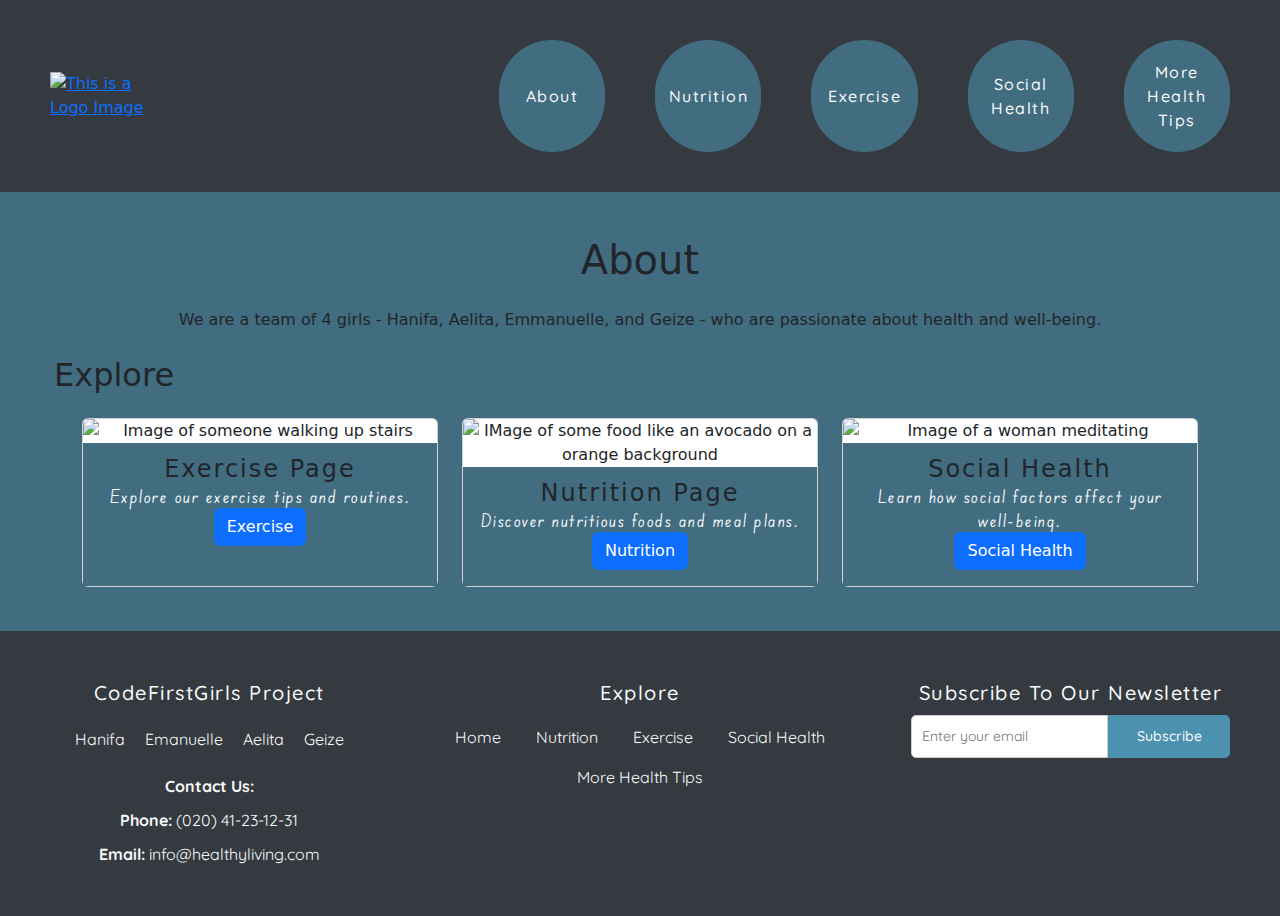
==== commit fcd19862: "added more health page links" ====
--- a/about.html
+++ b/about.html
@@ -37,7 +37,7 @@
                             <a href="social.html">Social Health</a>
                         </div>
                         <div class="nav-item">
-                            <a href="#">More Health Tips</a>
+                            <a href="more-health.html">More Health Tips</a>
                         </div>
                     </nav>
                 </div>    
@@ -89,51 +89,52 @@
             </div>
         </main>
 
-        <div id="footer-wrap">
-            <div id="footer-left">
-                <div class="cfg-text-wrap">
-                    <h4 class="cfg-text"> CodeFirstGirls Project </h4>
-                </div>
-
-                <div class="footer-names">
-                    <h5 class="member-name">Hanifa</h5>
-                    <h5 class="member-name">Emanuelle</h5>
-                    <h5 class="member-name">Aelita</h5>
-                    <h5 class="member-name">Geize</h5>
-                </div>
-                <div class="contact-info">
-                    <p><strong>Contact Us:</strong></p>
-                    <p><strong>Phone:</strong> (020) 41-23-12-31</p>
-                    <p><strong>Email:</strong> info@healthyliving.com</p>
-                </div>
+        <footer>
+            <div id="footer-wrap">
+              <div id="footer-left">
+                  <div class="cfg-text-wrap">
+                      <h4 class="cfg-text"> CodeFirstGirls Project </h4>
+                  </div>
+      
+                  <div class="footer-names">
+                      <h5 class="member-name">Hanifa</h5>
+                      <h5 class="member-name">Emanuelle</h5>
+                      <h5 class="member-name">Aelita</h5>
+                      <h5 class="member-name">Geize</h5>
+                  </div>
+                  <div class="contact-info">
+                      <p><strong>Contact Us:</strong></p>
+                      <p><strong>Phone:</strong> (020) 41-23-12-31</p>
+                      <p><strong>Email:</strong> info@healthyliving.com</p>
+                  </div>
+              </div>
+              
+              <div id="footer-center">
+                  <div class="explore-menu">
+                      <h4 class="explore-title">Explore</h4>
+                      <nav>
+                          <ul class="nav-menu">
+                              <li class="explore-item"><a href="index.html">Home</a></li>
+                              <li class="explore-item"><a href="nutrition.html">Nutrition</a></li>
+                              <li class="explore-item"><a href="exercise.html">Exercise</a></li>
+                              <li class="explore-item"><a href="social.html">Social Health</a></li>
+                              <li class="explore-item"><a href="more-health.html">More Health Tips</a></li>
+                          </ul>
+                      </nav>
+                  </div>
+              </div>
+      
+              <div id="footer-right">
+                  <h4 class="form-title">Subscribe to our newsletter</h4>
+                  <div class="newsletter-form-wrap">
+                      <form id="newsletterForm" class="newsletter-form">
+                          <input id="emailInput" type="email" name="email" placeholder="Enter your email" required>
+                          <button type="submit">Subscribe</button>
+                      </form>
+                  </div>
+              </div>
             </div>
-            
-            <div id="footer-center">
-                <div class="explore-menu">
-                    <h4 class="explore-title">Explore</h4>
-                    <nav>
-                        <ul class="nav-menu">
-                            <li class="explore-item"><a href="index.html">Home</a></li>
-                            <li class="explore-item"><a href="about.html">About</a></li>
-                            <li class="explore-item"><a href="nutrition.html">Nutrition</a></li>
-                            <li class="explore-item"><a href="exercise.html">Exercise</a></li>
-                            <li class="explore-item"><a href="social.html">Social Health</a></li>
-                            <li class="explore-item"><a href="#">More Health Tips</a></li>
-                        </ul>
-                    </nav>
-                </div>
-            </div>
-
-            <div id="footer-right">
-                <h4 class="form-title">Subscribe to our newsletter</h4>
-                <div class="newsletter-form-wrap">
-                    <form id="newsletterForm" class="newsletter-form">
-                        <input id="emailInput" type="email" name="email" placeholder="Enter your email" required>
-                        <button type="submit">Subscribe</button>
-                    </form>
-                </div>
-            </div>
-        </div>
+        </footer>
 
         <script src="script.js"></script>
     </body>
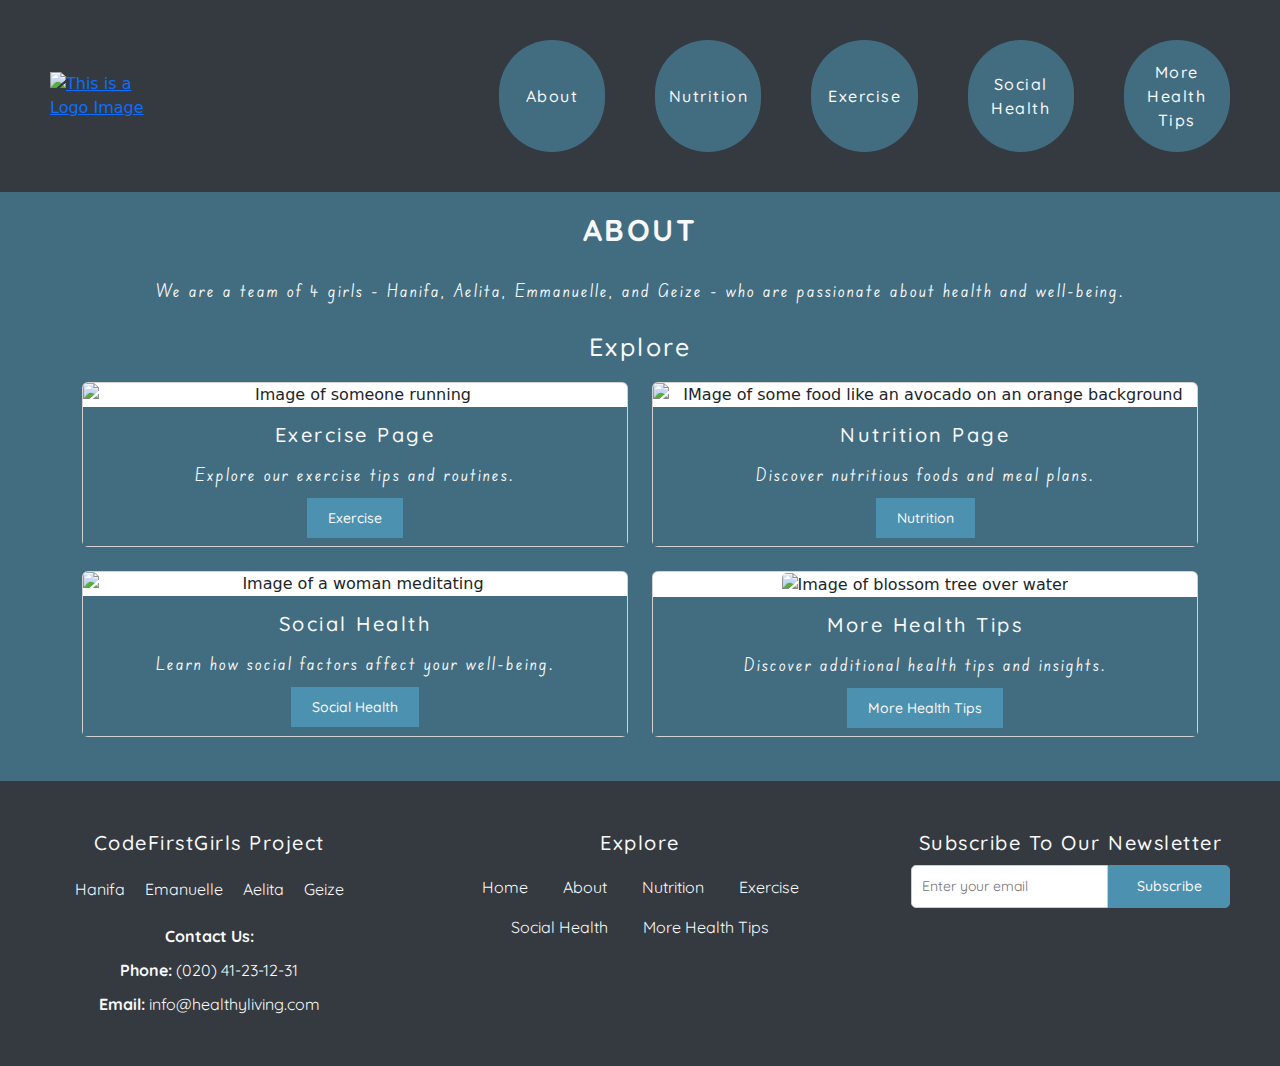
==== commit 20c63383: "added about footer links and added classes" ====
--- a/about.html
+++ b/about.html
@@ -46,48 +46,68 @@
 
         <main id="main-section" class="main-section-class">
             <div class="container text-center">
-                <h1 class="my-4">About</h1>
-                <p class="mb-4" class="card-content">We are a team of 4 girls - Hanifa, Aelita, Emmanuelle, and Geize - who are passionate about health and well-being.</p>
+                <h1 class="page-title">About</h1>
+                <p class="about-content">We are a team of 4 girls - Hanifa, Aelita, Emmanuelle, and Geize - who are passionate about health and well-being.</p>
             </div>
         
-            <h2 class="text-left mb-4 mx-4">Explore</h2>
-            <div class="container text-center">
-                <div class="row">
-                    <div class="col-md-4 mb-4">
-                        <div class="card d-flex flex-column h-100">
-                            <img src="https://images.unsplash.com/photo-1476480862126-209bfaa8edc8?ixlib=rb-4.0.3&ixid=M3wxMjA3fDB8MHxwaG90by1wYWdlfHx8fGVufDB8fHx8fA%3D%3D&auto=format&fit=crop&w=1170&q=80" class="card-img-top" alt="Image of someone walking up stairs">
-                            <div class="card-body">
-                                <h3 class="card-subtitle">Exercise Page</h3>
-                                <p class="card-content">Explore our exercise tips and routines.</p>
-                                <a href="exercise.html" class="btn btn-primary" class="about-btn">Exercise</a>
+            <div id="about-wrap">
+                <div id="about-subheading">
+                    <h2 class="page-subtitle">Explore</h2>
+                </div>
+            
+                <div class="container text-center">
+                    <div class="row">
+                        <div class="col-md-4 col-lg-6 mb-4">
+                            <div class="card d-flex flex-column h-100">
+                                <img src="https://images.unsplash.com/photo-1543627633-0643fe92d06f?ixlib=rb-4.0.3&ixid=M3wxMjA3fDB8MHxwaG90by1wYWdlfHx8fGVufDB8fHx8fA%3D%3D&auto=format&fit=crop&w=504&q=80" class="card-img-top" alt="Image of someone running">
+                                <div class="card-body">
+                                    <h3 class="about-card-heading">Exercise Page</h3>
+                                    <p class="card-desc">Explore our exercise tips and routines.</p>
+                                    <a href="exercise.html" class="about-btn">Exercise</a>
+                                </div>
                             </div>
                         </div>
-                    </div>
-
-                    <div class="col-md-4 mb-4">
-                        <div class="card d-flex flex-column h-100">
-                            <img src="https://images.unsplash.com/photo-1620706857370-e1b9770e8bb1?ixlib=rb-4.0.3&ixid=M3wxMjA3fDB8MHxwaG90by1wYWdlfHx8fGVufDB8fHx8fA%3D%3D&auto=format&fit=crop&w=464&q=80" class="card-img-top" alt="IMage of some food like an avocado on a orange background">
-                            <div class="card-body">
-                                <h3 class="card-subtitle">Nutrition Page</h3>
-                                <p class="card-content">Discover nutritious foods and meal plans.</p>
-                                <a href="nutrition.html" class="btn btn-primary" class="about-btn">Nutrition</a>
+            
+                        <div class="col-md-4 col-lg-6 mb-4">
+                            <div class="card d-flex flex-column h-100">
+                                <img src="https://images.unsplash.com/photo-1620706857370-e1b9770e8bb1?ixlib=rb-4.0.3&ixid=M3wxMjA3fDB8MHxwaG90by1wYWdlfHx8fGVufDB8fHx8fA%3D%3D&auto=format&fit=crop&w=464&q=80" class="card-img-top" alt="IMage of some food like an avocado on an orange background">
+                                <div class="card-body">
+                                    <h3 class="about-card-heading">Nutrition Page</h3>
+                                    <p class="card-desc">Discover nutritious foods and meal plans.</p>
+                                    <a href="nutrition.html" class="about-btn">Nutrition</a>
+                                </div>
                             </div>
                         </div>
-                    </div>
-
-                    <div class="col-md-4 mb-4">
-                        <div class="card d-flex flex-column h-100">
-                            <img src="https://images.unsplash.com/photo-1506126613408-eca07ce68773?ixlib=rb-4.0.3&ixid=M3wxMjA3fDB8MHxwaG90by1wYWdlfHx8fGVufDB8fHx8fA%3D%3D&auto=format&fit=crop&w=499&q=80" class="card-img-top" alt="Image of a woman meditating">
-                            <div class="card-body">
-                                <h3 class="card-subtitle">Social Health</h3>
-                                <p class="card-content">Learn how social factors affect your well-being.</p>
-                                <a href="social.html" class="btn btn-primary" class="about-btn">Social Health</a>
+            
+                        <div class="col-md-4 col-lg-6 mb-4">
+                            <div class="card d-flex flex-column h-100">
+                                <img src="https://images.unsplash.com/photo-1506126613408-eca07ce68773?ixlib=rb-4.0.3&ixid=M3wxMjA3fDB8MHxwaG90by1wYWdlfHx8fGVufDB8fHx8fA%3D%3D&auto=format&fit=crop&w=499&q=80" class="card-img-top" alt="Image of a woman meditating">
+                                <div class="card-body">
+                                    <h3 class="about-card-heading">Social Health</h3>
+                                    <p class="card-desc">Learn how social factors affect your well-being.</p>
+                                    <a href="social.html" class="about-btn">Social Health</a>
+                                </div>
                             </div>
                         </div>
+            
+                        <div class="col-md-4 col-lg-6 mb-4">
+                            <div class="card d-flex flex-column h-100">
+                                <div class="card-image-top">
+                                    <img src="https://images.unsplash.com/photo-1635725277998-6c8ffdfb6b1b?ixlib=rb-4.0.3&ixid=M3wxMjA3fDB8MHxwaG90by1wYWdlfHx8fGVufDB8fHx8fA%3D%3D&auto=format&fit=crop&w=387&q=80" class="card-img-top" alt="Image of blossom tree over water">
+                                </div>
+                                <div class="card-body">
+                                    <h3 class="about-card-heading">More Health Tips</h3>
+                                    <p class="card-desc">Discover additional health tips and insights.</p>
+                                    <a href="more-health.html" class="about-btn">More Health Tips</a>
+                                </div>
+                            </div>
+                        </div>
+            
                     </div>
                 </div>
             </div>
         </main>
+        
 
         <footer>
             <div id="footer-wrap">
@@ -115,6 +135,7 @@
                       <nav>
                           <ul class="nav-menu">
                               <li class="explore-item"><a href="index.html">Home</a></li>
+                              <li class="explore-item"><a href="about.html">About</a></li>
                               <li class="explore-item"><a href="nutrition.html">Nutrition</a></li>
                               <li class="explore-item"><a href="exercise.html">Exercise</a></li>
                               <li class="explore-item"><a href="social.html">Social Health</a></li>
--- a/styles.css
+++ b/styles.css
@@ -2,6 +2,51 @@
 .card-img-top {
     max-height: 250px;
     object-fit: cover;
+    border-radius: none;
+}
+
+.page-subtitle {
+    text-align: center;
+    max-width: 100%;
+    font-family: 'Quicksand', sans-serif;
+    font-size: 25px;
+    font-weight: 500;
+    color: #f8f9fa;
+    text-transform: capitalise;
+    letter-spacing: 2.5px;
+    margin-bottom: 20px;
+    margin-top: 30px;
+}
+
+.about-content {
+    font-family: 'Edu SA Beginner', cursive;
+    font-weight: 300;
+    font-size: 18px;
+    text-align: center;
+    max-width: 100%;
+    color: #f8f9fa;
+    margin: 0px;
+    letter-spacing: 2px;
+    line-height: 24px;
+    margin-top: 30px;
+}
+
+.card-desc {
+    font-family: 'Edu SA Beginner', cursive;
+    font-weight: 300;
+    font-size: 18px;
+    text-align: center;
+    max-width: 100%;
+    color: #f8f9fa;
+    margin: 0px;
+    letter-spacing: 2px;
+    line-height: 24px;
+    margin-top: 15px;
+    margin-bottom: 20px;
+}
+
+#about-column-1 {
+    border: 1px solid #ccc!important;
 }
 
 .card-body {
@@ -9,21 +54,34 @@
 }
 
 .about-btn {
-    padding: 10px;
+    padding: 10px 20px;
     background-color: #4c91af;
     color: #f8f9fa;
     font-family: 'Quicksand', sans-serif;
     font-size: 14px;
     font-weight: 500;
     border: 1px solid #4c91af;
-    border-radius: 0px 5px 5px 0px;
+    border-radius: 0px;
     cursor: pointer;
-    width: 60%
+    width: 60%;
+    text-decoration: none;
 }
 
 .about-btn:hover {
     background-color: #255265;
 }
+
+.about-card-heading {
+    text-align: center;
+    max-width: 100%;
+    font-family: 'Quicksand', sans-serif;
+    font-size: 20px;
+    font-weight: 500;
+    color: #f8f9fa;
+    text-transform: capitalise;
+    letter-spacing: 2.5px;
+}
+
 
 
 /*home page styles*/
